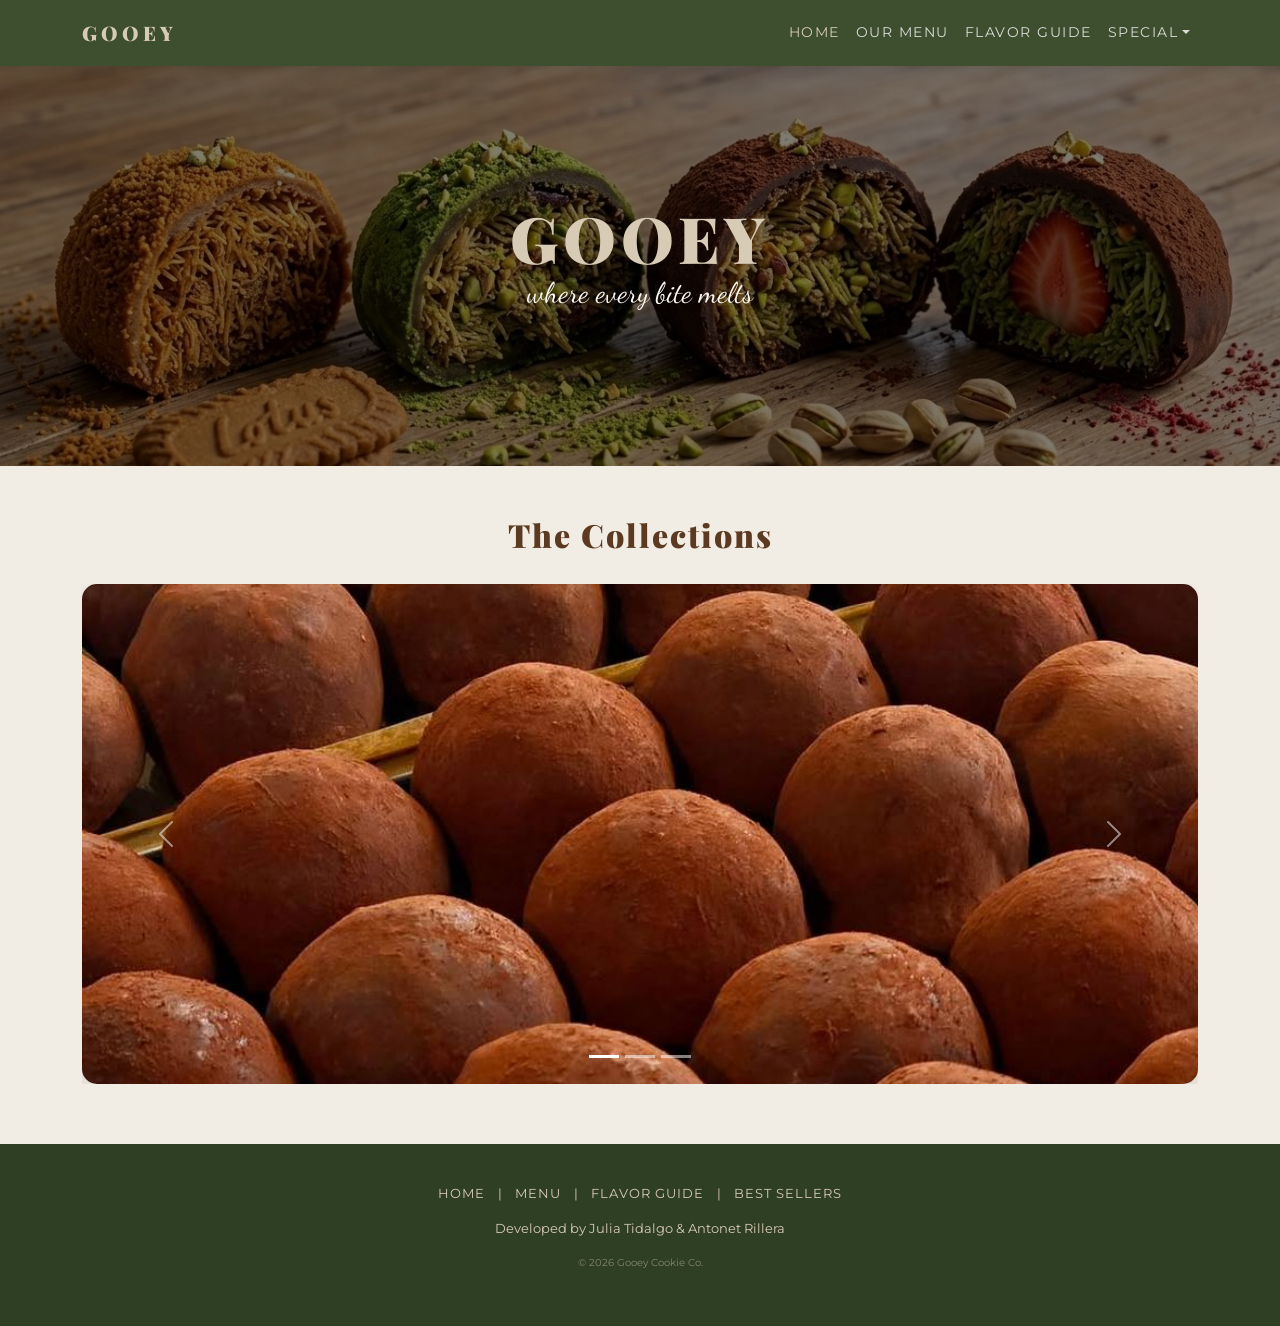
==== index.html @ 1c181cde "initial code keke" ====
<!DOCTYPE html>
<html lang="en">
<head>
    <meta charset="UTF-8">
    <meta name="viewport" content="width=device-width, initial-scale=1">
    <title>Gooey | Premium Cookies</title>

    <link href="https://cdn.jsdelivr.net/npm/bootstrap@5.3.2/dist/css/bootstrap.min.css" rel="stylesheet">
    <link href="https://fonts.googleapis.com/css2?family=Playfair+Display:wght@700;900&family=Montserrat:wght@300;400;600&family=Dancing+Script:wght@600&display=swap" rel="stylesheet">
    
    <link rel="stylesheet" href="./css/style.css">
</head>
<body>
<div class="page-background">
  
    <nav class="navbar navbar-expand-lg navbar-dark custom-nav sticky-top">
        <div class="container">
            <a class="navbar-brand" href="index.html">GOOEY</a>
            <button class="navbar-toggler border-0" data-bs-toggle="collapse" data-bs-target="#navMenu">
                <span class="navbar-toggler-icon"></span>
            </button>
            <div class="collapse navbar-collapse" id="navMenu">
                <ul class="navbar-nav ms-auto">
                    <li class="nav-item"><a class="nav-link active" href="index.html">Home</a></li>
                    <li class="nav-item"><a class="nav-link" href="menu.html">Our Menu</a></li>
                    <li class="nav-item"><a class="nav-link" href="flavor-guide.html">Flavor Guide</a></li>
                    <li class="nav-item dropdown">
                        <a class="nav-link dropdown-toggle" href="#" data-bs-toggle="dropdown">Special</a>
                        <ul class="dropdown-menu border-0 shadow">
                            <li><a class="dropdown-item" href="dubai-signature.html">Best Sellers</a></li>
                        </ul>
                    </li>
                </ul>
            </div>
        </div>
    </nav>

    <header class="hero">
        <h1>GOOEY</h1>
        <p>where every bite melts</p>
    </header>

    <main class="container">
        <h2 class="section-title">The Collections</h2>
        
        <div id="carouselExample" class="carousel slide carousel-fade mb-5" data-bs-ride="carousel">
            <div class="carousel-indicators">
                <button type="button" data-bs-target="#carouselExample" data-bs-slide-to="0" class="active"></button>
                <button type="button" data-bs-target="#carouselExample" data-bs-slide-to="1"></button>
                <button type="button" data-bs-target="#carouselExample" data-bs-slide-to="2"></button>
            </div>
            <div class="carousel-inner">
                <div class="carousel-item active">
                    <img src="./images/chewy.jpg" class="d-block w-100 slider-img" alt="Gooey Selection">
                </div>
                <div class="carousel-item">
                    <img src="./images/matcha.jpg" class="d-block w-100 slider-img" alt="Bestsellers">
                </div>
                <div class="carousel-item">
                    <img src="./images/strawb.jpg" class="d-block w-100 slider-img" alt="Gift Boxes">
                </div>
            </div>
            <button class="carousel-control-prev" data-bs-target="#carouselExample" data-bs-slide="prev">
                <span class="carousel-control-prev-icon"></span>
            </button>
            <button class="carousel-control-next" data-bs-target="#carouselExample" data-bs-slide="next">
                <span class="carousel-control-next-icon"></span>
            </button>
        </div>
    </main>

 <footer class="text-center">
        <div class="footer-links mb-3">
            <a href="index.html">Home</a> | 
            <a href="menu.html">Menu</a> | 
            <a href="flavor-guide.html">Flavor Guide</a> | 
            <a href="dubai-signature.html">Best Sellers</a>
        </div>
        <p>Developed by Julia Tidalgo & Antonet Rillera</p>
        <p style="opacity: 0.5; font-size: 10px;">© 2026 Gooey Cookie Co.</p>
    </footer>

    <script src="https://cdn.jsdelivr.net/npm/bootstrap@5.3.2/dist/js/bootstrap.bundle.min.js"></script>
</div>
</body>
</html>
---- css/style.css ----
html, body { 
            height: 100%; 
            margin: 0; 
            font-family: 'Montserrat', sans-serif;
            background: #F1ECE4; 
        }

        .page-background { min-height: 100vh; }

        .custom-nav {
            background: #3E4F2F; 
            padding: 0.8rem 0;
            box-shadow: 0 4px 12px rgba(0,0,0,0.1);
        }

        .navbar-brand {
            font-family: 'Playfair Display', serif;
            font-weight: 900;
            letter-spacing: 4px;
            color: #D8CBB5 !important;
        }

        .nav-link {
            font-size: 14px;
            letter-spacing: 1.5px;
            text-transform: uppercase;
            color: rgba(255,255,255,0.8) !important;
        }

        .nav-link:hover, .nav-link.active { color: #D8CBB5 !important; }

        .hero {
            position: relative;
            height: 400px;
            background: url('../images/all.jpg') center/cover no-repeat;
            display: flex;
            flex-direction: column;
            justify-content: center;
            align-items: center;
            text-align: center;
            overflow: hidden;
        }

        .hero::before {
            content: "";
            position: absolute;
            top: 0; left: 0;
            width: 100%; height: 100%;
            background-color: rgba(0,0,0,0.5);
            z-index: 1;
        }

        .hero h1 {
            font-family: 'Playfair Display', serif;
            font-size: 4rem;
            font-weight: 900;
            color: #D8CBB5;
            z-index: 2;
            letter-spacing: 5px;
            margin: 0;
        }

        .hero p {
            font-family: 'Dancing Script', cursive;
            font-size: 1.8rem;
            color: #fcf8f2;
            z-index: 2;
            margin-top: -5px;
        }

        .section-title {
            font-family: 'Playfair Display', serif;
            font-weight: 900;
            color: #5c3a21;
            text-align: center;
            letter-spacing: 2px;
            margin-top: 50px;
            margin-bottom: 30px;
        }

        .title {
            text-align: center;    
            padding-top: 50px;
        }

   
        .slider-img {
            height: 500px; 
            object-fit: cover;
            border-radius: 15px;
            box-shadow: 0 8px 20px rgba(0,0,0,0.1);
        }


        .gallery {
            display: grid;
            grid-template-columns: repeat(auto-fit, minmax(200px, 1fr));
            gap: 20px;
            padding: 20px 0;
        }

        .gallery img {
            width: 100%;
            height: 250px;
            object-fit: cover;
            border-radius: 12px;
            box-shadow: 0 8px 20px rgba(0,0,0,0.1);
            transition: transform 0.3s ease;
        }

        .gallery img:hover {
            transform: translateY(-5px);
        }

        .menu-container {
            max-width: 800px;
            margin: 50px auto;
            background: white;
            padding: 40px;
            border-radius: 15px;
            box-shadow: 0 10px 30px rgba(0,0,0,0.05);
        }

        .menu-table {
            width: 100%;
            border-collapse: collapse;
        }

        .menu-table th {
            font-family: 'Playfair Display', serif;
            font-size: 1.2rem;
            color: #3E4F2F;
            border-bottom: 2px solid #3E4F2F;
            padding: 15px;
            text-align: left;
        }

        .menu-table td {
            padding: 20px 15px;
            border-bottom: 1px solid #eee;
            color: #5c3a21;
            font-weight: 400;
        }

        .menu-table tr:last-child td {
            border-bottom: none;
        }

        .price-tag {
            font-weight: 600;
            color: #3E4F2F;
        }

        .flavor-type {
            font-size: 0.8rem;
            text-transform: uppercase;
            letter-spacing: 1px;
            background: #f1ece4;
            padding: 4px 10px;
            border-radius: 20px;
            color: #5c3a21;
        }

        .flavor-card .card {
            border: none;
            border-radius: 15px;
            overflow: hidden;
            position: relative;
            transition: all 0.4s cubic-bezier(0.165, 0.84, 0.44, 1);
            box-shadow: 0 8px 20px rgba(0,0,0,0.1);
        }

        .flavor-card .card:hover {
            transform: translateY(-10px);
            box-shadow: 0 15px 30px rgba(0,0,0,0.2);
        }

        .card-overlay {
            position: absolute;
            top: 0;
            left: 0;
            width: 100%;
            height: 100%;
            background: rgba(47, 63, 35, 0.85);
            color: #D8CBB5;
            display: flex;
            flex-direction: column;
            justify-content: center;
            align-items: center;
            opacity: 0;
            transition: opacity 0.3s ease;
            padding: 20px;
            text-align: center;
        }

        .flavor-card .card:hover .card-overlay {
            opacity: 1;
        }

        .card-overlay h5 {
            font-family: 'Playfair Display', serif;
            font-weight: 700;
            letter-spacing: 1px;
        }

        .modal-content {
            background-color: #F1ECE4;
            border-radius: 20px;
            border: none;
            overflow: hidden;
        }
        
        .modal-header {
            background-color: #3E4F2F;
            color: #D8CBB5;
            border: none;
            padding: 20px;
        }

        .modal-title {
            font-family: 'Playfair Display', serif;
            font-weight: 700;
            letter-spacing: 2px;
        }

        .modal-body {
            padding: 30px;
            color: #5c3a21;
        }

        .btn-close {
            filter: invert(1) grayscale(100%) brightness(200%);
        }


        .lightbox {
            display: none;
            position: fixed;
            z-index: 2000;
            top: 0; left: 0;
            width: 100%; height: 100%;
            background: rgba(47, 63, 35, 0.95);
            text-align: center;
            padding-top: 80px;
        }

        .lightbox:target { display: block; }

        .lightbox-content {
            max-width: 500px;
            margin: auto;
            padding: 20px;
        }

        .lightbox img {
            width: 100%;
            max-height: 400px;
            object-fit: cover;
            border-radius: 15px;
            border: 4px solid #D8CBB5;
        }

        .close-btn {
            position: absolute;
            top: 30px;
            right: 40px;
            color: #D8CBB5;
            font-size: 40px;
            text-decoration: none;
            font-weight: bold;
        }

        .description {
            color: #D8CBB5;
            margin-top: 25px;
            font-size: 1.1rem;
            line-height: 1.6;
            font-weight: 300;
        }

        footer {
            background: #2F3F23;
            color: #D8CBB5;
            text-align: center;
            padding: 40px 20px;
            margin-top: 60px;
            font-size: 13px;
        }

        .footer-links a {
            color: #D8CBB5;
            text-decoration: none;
            margin: 0 10px;
            text-transform: uppercase;
            letter-spacing: 1px;
        }
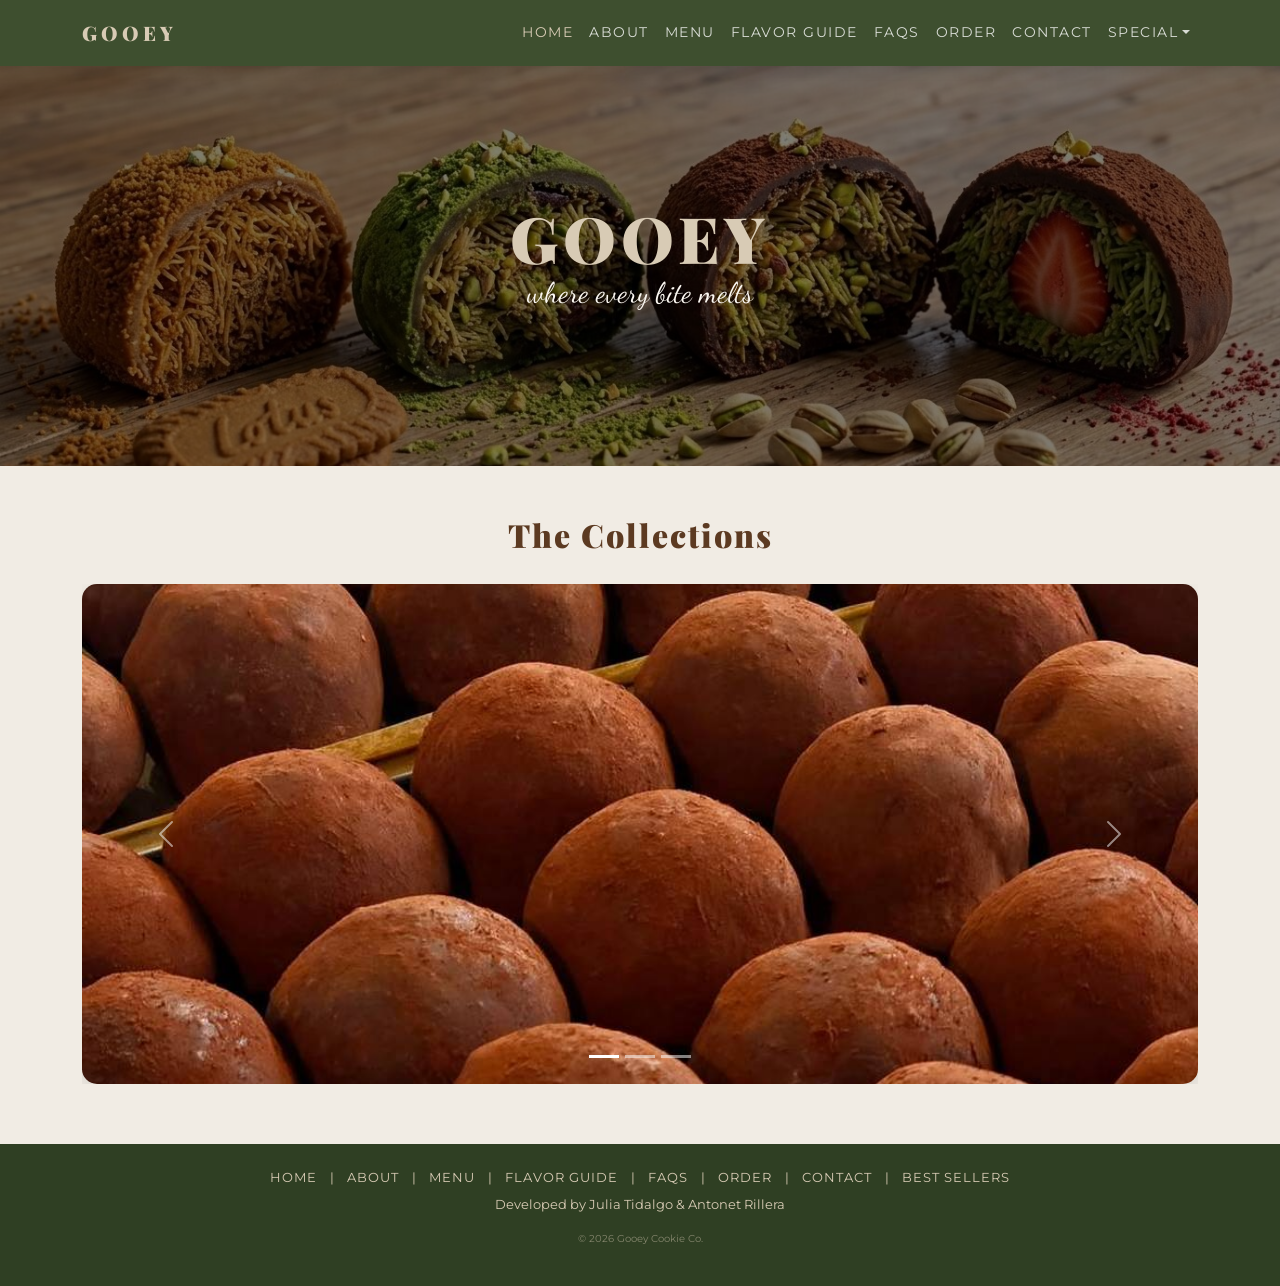
==== commit 70f5381c: "Update index.html" ====
--- a/index.html
+++ b/index.html
@@ -1,87 +1,101 @@
 <!DOCTYPE html>
 <html lang="en">
+
 <head>
     <meta charset="UTF-8">
     <meta name="viewport" content="width=device-width, initial-scale=1">
     <title>Gooey | Premium Cookies</title>
 
     <link href="https://cdn.jsdelivr.net/npm/bootstrap@5.3.2/dist/css/bootstrap.min.css" rel="stylesheet">
-    <link href="https://fonts.googleapis.com/css2?family=Playfair+Display:wght@700;900&family=Montserrat:wght@300;400;600&family=Dancing+Script:wght@600&display=swap" rel="stylesheet">
-    
+    <link
+        href="https://fonts.googleapis.com/css2?family=Playfair+Display:wght@700;900&family=Montserrat:wght@300;400;600&family=Dancing+Script:wght@600&display=swap"
+        rel="stylesheet">
     <link rel="stylesheet" href="./css/style.css">
 </head>
+
 <body>
-<div class="page-background">
-  
-    <nav class="navbar navbar-expand-lg navbar-dark custom-nav sticky-top">
-        <div class="container">
-            <a class="navbar-brand" href="index.html">GOOEY</a>
-            <button class="navbar-toggler border-0" data-bs-toggle="collapse" data-bs-target="#navMenu">
-                <span class="navbar-toggler-icon"></span>
-            </button>
-            <div class="collapse navbar-collapse" id="navMenu">
-                <ul class="navbar-nav ms-auto">
-                    <li class="nav-item"><a class="nav-link active" href="index.html">Home</a></li>
-                    <li class="nav-item"><a class="nav-link" href="menu.html">Our Menu</a></li>
-                    <li class="nav-item"><a class="nav-link" href="flavor-guide.html">Flavor Guide</a></li>
-                    <li class="nav-item dropdown">
-                        <a class="nav-link dropdown-toggle" href="#" data-bs-toggle="dropdown">Special</a>
-                        <ul class="dropdown-menu border-0 shadow">
-                            <li><a class="dropdown-item" href="dubai-signature.html">Best Sellers</a></li>
-                        </ul>
-                    </li>
-                </ul>
-            </div>
-        </div>
-    </nav>
+    <div class="page-background">
 
-    <header class="hero">
-        <h1>GOOEY</h1>
-        <p>where every bite melts</p>
-    </header>
-
-    <main class="container">
-        <h2 class="section-title">The Collections</h2>
-        
-        <div id="carouselExample" class="carousel slide carousel-fade mb-5" data-bs-ride="carousel">
-            <div class="carousel-indicators">
-                <button type="button" data-bs-target="#carouselExample" data-bs-slide-to="0" class="active"></button>
-                <button type="button" data-bs-target="#carouselExample" data-bs-slide-to="1"></button>
-                <button type="button" data-bs-target="#carouselExample" data-bs-slide-to="2"></button>
-            </div>
-            <div class="carousel-inner">
-                <div class="carousel-item active">
-                    <img src="./images/chewy.jpg" class="d-block w-100 slider-img" alt="Gooey Selection">
-                </div>
-                <div class="carousel-item">
-                    <img src="./images/matcha.jpg" class="d-block w-100 slider-img" alt="Bestsellers">
-                </div>
-                <div class="carousel-item">
-                    <img src="./images/strawb.jpg" class="d-block w-100 slider-img" alt="Gift Boxes">
+        <!-- NAVBAR -->
+        <nav class="navbar navbar-expand-lg navbar-dark custom-nav sticky-top">
+            <div class="container">
+                <a class="navbar-brand" href="index.html">GOOEY</a>
+                <button class="navbar-toggler border-0" data-bs-toggle="collapse" data-bs-target="#navMenu">
+                    <span class="navbar-toggler-icon"></span>
+                </button>
+                <div class="collapse navbar-collapse" id="navMenu">
+                    <ul class="navbar-nav ms-auto">
+                        <li class="nav-item"><a class="nav-link active" href="index.html">Home</a></li>
+                        <li class="nav-item"><a class="nav-link" href="about.html">About</a></li>
+                        <li class="nav-item"><a class="nav-link" href="menu.html">Menu</a></li>
+                        <li class="nav-item"><a class="nav-link" href="flavor-guide.html">Flavor Guide</a></li>
+                        <li class="nav-item"><a class="nav-link" href="faq.html">FAQs</a></li>
+                        <li class="nav-item"><a class="nav-link" href="order.html">Order</a></li>
+                        <li class="nav-item"><a class="nav-link" href="contact.html">Contact</a></li>
+                        <li class="nav-item dropdown">
+                            <a class="nav-link dropdown-toggle" href="#" data-bs-toggle="dropdown">Special</a>
+                            <ul class="dropdown-menu border-0 shadow">
+                                <li><a class="dropdown-item" href="dubai-signature.html">Best Sellers</a></li>
+                            </ul>
+                        </li>
+                    </ul>
                 </div>
             </div>
-            <button class="carousel-control-prev" data-bs-target="#carouselExample" data-bs-slide="prev">
-                <span class="carousel-control-prev-icon"></span>
-            </button>
-            <button class="carousel-control-next" data-bs-target="#carouselExample" data-bs-slide="next">
-                <span class="carousel-control-next-icon"></span>
-            </button>
-        </div>
-    </main>
+        </nav>
 
- <footer class="text-center">
-        <div class="footer-links mb-3">
-            <a href="index.html">Home</a> | 
-            <a href="menu.html">Menu</a> | 
-            <a href="flavor-guide.html">Flavor Guide</a> | 
-            <a href="dubai-signature.html">Best Sellers</a>
-        </div>
-        <p>Developed by Julia Tidalgo & Antonet Rillera</p>
-        <p style="opacity: 0.5; font-size: 10px;">© 2026 Gooey Cookie Co.</p>
-    </footer>
+        <header class="hero">
+            <h1>GOOEY</h1>
+            <p>where every bite melts</p>
+        </header>
 
-    <script src="https://cdn.jsdelivr.net/npm/bootstrap@5.3.2/dist/js/bootstrap.bundle.min.js"></script>
-</div>
+        <main class="container">
+            <h2 class="section-title">The Collections</h2>
+
+            <div id="carouselExample" class="carousel slide carousel-fade mb-5" data-bs-ride="carousel">
+                <div class="carousel-indicators">
+                    <button type="button" data-bs-target="#carouselExample" data-bs-slide-to="0" class="active"></button>
+                    <button type="button" data-bs-target="#carouselExample" data-bs-slide-to="1"></button>
+                    <button type="button" data-bs-target="#carouselExample" data-bs-slide-to="2"></button>
+                </div>
+
+                <div class="carousel-inner">
+                    <div class="carousel-item active">
+                        <img src="./images/chewy.jpg" class="d-block w-100 slider-img" alt="Gooey Selection">
+                    </div>
+                    <div class="carousel-item">
+                        <img src="./images/matcha.jpg" class="d-block w-100 slider-img" alt="Bestsellers">
+                    </div>
+                    <div class="carousel-item">
+                        <img src="./images/strawb.jpg" class="d-block w-100 slider-img" alt="Gift Boxes">
+                    </div>
+                </div>
+
+                <button class="carousel-control-prev" data-bs-target="#carouselExample" data-bs-slide="prev">
+                    <span class="carousel-control-prev-icon"></span>
+                </button>
+                <button class="carousel-control-next" data-bs-target="#carouselExample" data-bs-slide="next">
+                    <span class="carousel-control-next-icon"></span>
+                </button>
+            </div>
+        </main>
+
+        <footer class="text-center py-4">
+            <div class="footer-links mb-2">
+                <a href="index.html">Home</a> |
+                <a href="about.html">About</a> |
+                <a href="menu.html">Menu</a> |
+                <a href="flavor-guide.html">Flavor Guide</a> |
+                <a href="faq.html">FAQs</a> |
+                <a href="order.html">Order</a> |
+                <a href="contact.html">Contact</a> |
+                <a href="dubai-signature.html">Best Sellers</a>
+            </div>
+            <p>Developed by Julia Tidalgo & Antonet Rillera</p>
+            <p style="opacity:0.5;font-size:10px;">© 2026 Gooey Cookie Co.</p>
+        </footer>
+
+        <script src="https://cdn.jsdelivr.net/npm/bootstrap@5.3.2/dist/js/bootstrap.bundle.min.js"></script>
+    </div>
 </body>
+
 </html>
-
